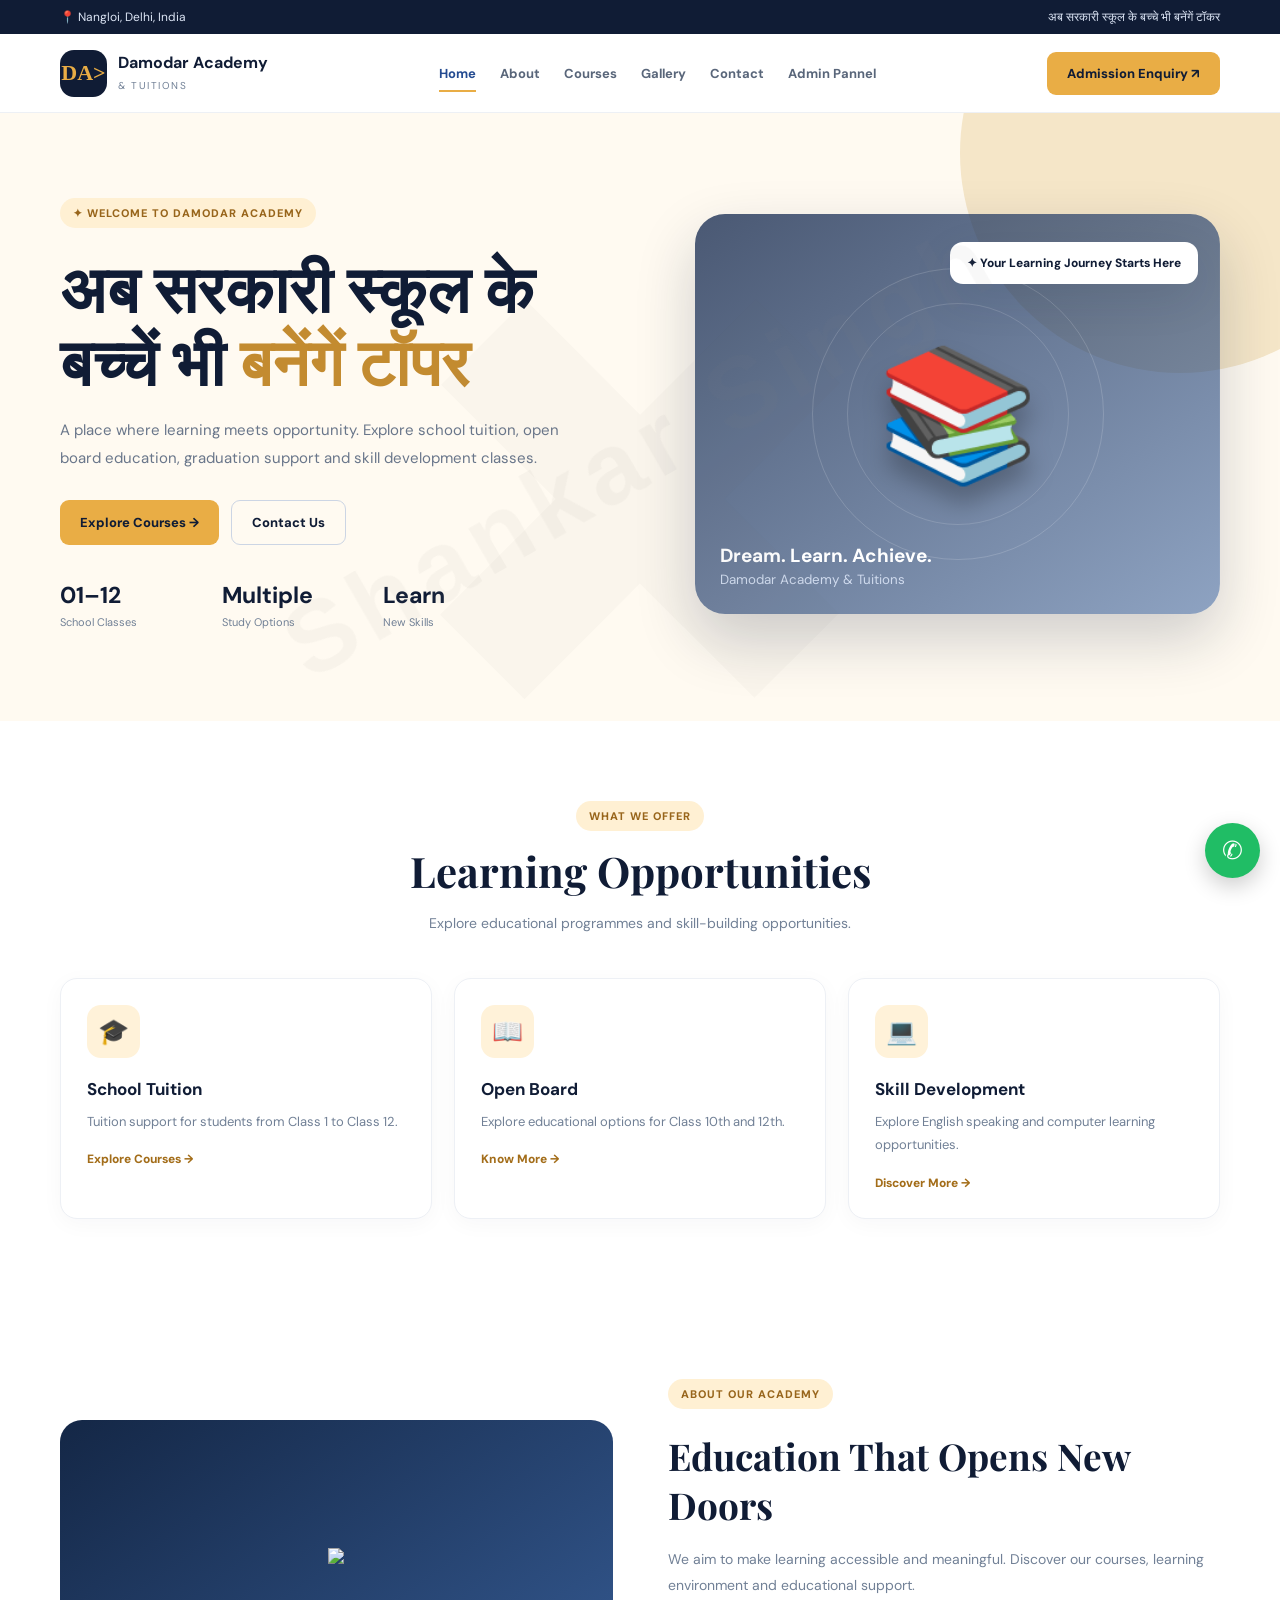
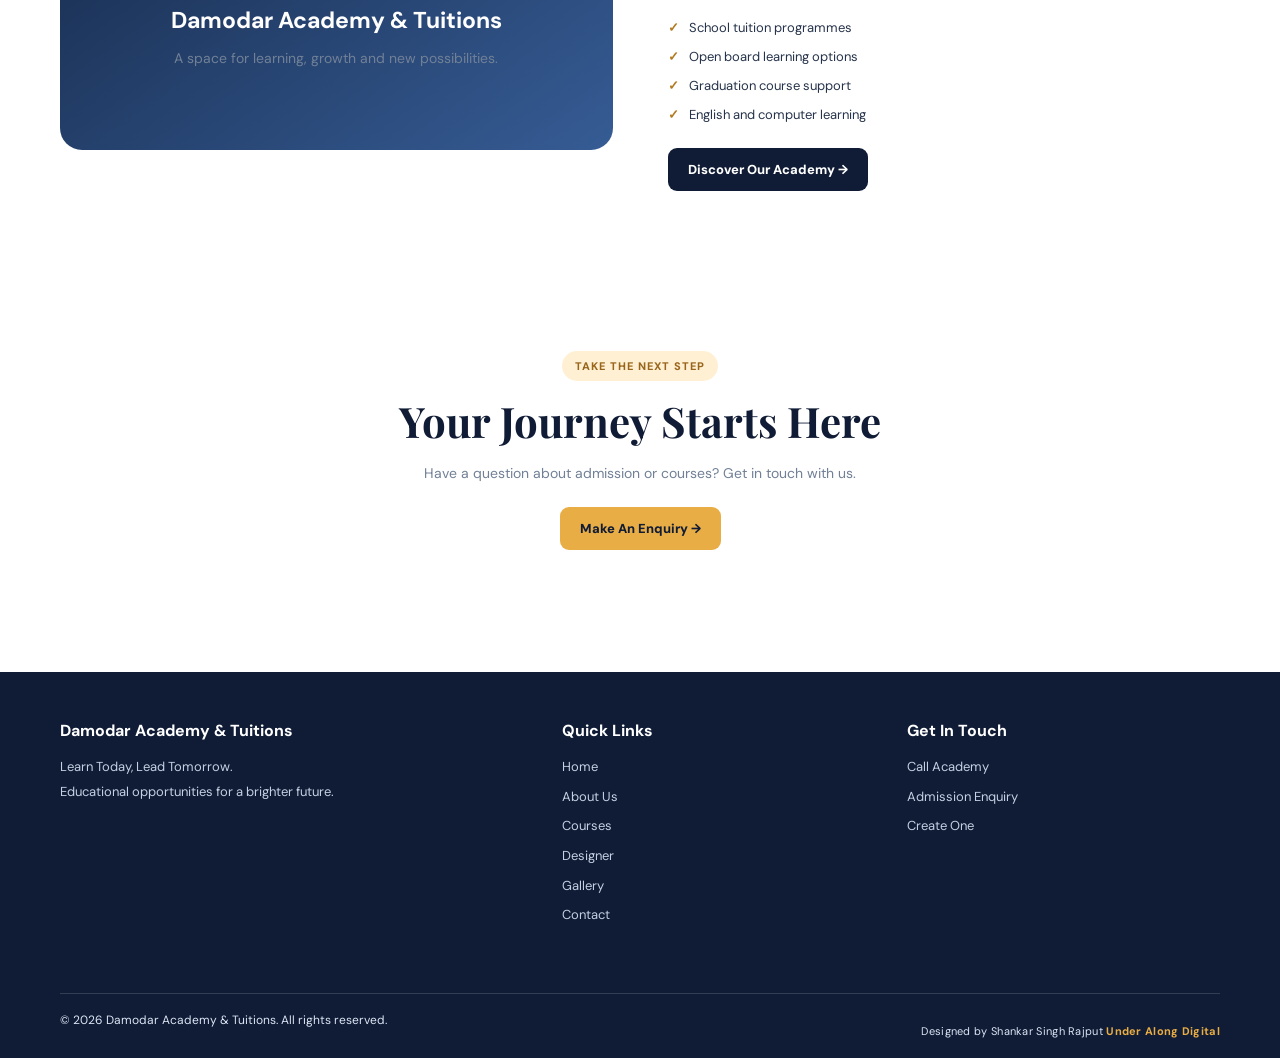
==== index.html @ 0b93d51d "Update index.html" ====
<!DOCTYPE html>
<html lang="en">
<head>
<meta charset="UTF-8">
<meta name="viewport" content="width=device-width, initial-scale=1.0">
<title>Damodar Academy & Tuitions</title>
<meta name="description" content="Damodar Academy and Tuitions — school tuition, open board, graduation and skill development.">
<link rel="stylesheet" href="index.css">
<script src="assets.js" defer></script>
<script src="index.js" defer></script>
</head>
<body>

<div class="topbar"><div class="container"><span>📍 <span data-setting="location"><a href="https://share.google/WQuMT0AybpYvoZ9NT">Nangloi, Delhi, India</a></span></span><span> अब सरकारी स्कूल के बच्चे भी बनेंगें टॉकर </span></div></div>
<header><div class="container navbar">
  <a class="brand" href="index.html"><div class="brand-logo">DA></div><div class="brand-name"><strong>Damodar Academy</strong><span>&amp; Tuitions</span></div></a>
  <nav class="nav-links" id="navLinks"><a href="index.html" class="active">Home</a>
<a href="about.html" class="">About</a>
<a href="courses.html" class="">Courses</a>
<a href="gallery.html" class="">Gallery</a>
<a href="contact.html" class="">Contact</a>
  <a href="pass.html" class"">Admin Pannel</a></nav>
  <a class="nav-cta" href="contact.html">Admission Enquiry ↗</a>
  <button class="menu-toggle" id="menuToggle" aria-label="Open navigation" aria-expanded="false">☰</button>
</div></header>
<main id="home" class="page">
<section class="hero">
<div class="container hero-grid">
<div>
<div class="eyebrow">✦ Welcome to Damodar Academy</div>
<h1> अब सरकारी स्कूल के बच्चें भी <span>बनेंगें टॉपर</span></h1>
<p>
          A place where learning meets opportunity.
          Explore school tuition, open board education,
          graduation support and skill development classes.
        </p>
<div class="hero-actions">
<a class="btn"  href="courses.html">Explore Courses →</a>
<a class="btn btn-outline"  href="contact.html">Contact Us</a>
</div>
<div class="stats">
<div class="stat"><strong>01–12</strong><span>School Classes</span></div>
<div class="stat"><strong>Multiple</strong><span>Study Options</span></div>
<div class="stat"><strong>Learn</strong><span>New Skills</span></div>
</div>
</div>
<div class="hero-visual">
<div class="float-card">✦ Your Learning Journey Starts Here</div>
<div class="book-art">📚</div>
<div class="visual-label">
<strong>Dream. Learn. Achieve.</strong>
<small>Damodar Academy &amp; Tuitions</small>
</div>
</div>
</div>
</section>
<section class="section">
<div class="container">
<div class="section-heading">
<div class="eyebrow">What We Offer</div>
<h2>Learning Opportunities</h2>
<p>Explore educational programmes and skill-building opportunities.</p>
</div>
<div class="cards">
<article class="card">
<div class="card-icon">🎓</div>
<h3>School Tuition</h3>
<p>Tuition support for students from Class 1 to Class 12.</p>
<a class="card-link"  href="courses.html">Explore Courses →</a>
</article>
<article class="card">
<div class="card-icon">📖</div>
<h3>Open Board</h3>
<p>Explore educational options for Class 10th and 12th.</p>
<a class="card-link"  href="courses.html">Know More →</a>
</article>
<article class="card">
<div class="card-icon">💻</div>
<h3>Skill Development</h3>
<p>Explore English speaking and computer learning opportunities.</p>
<a class="card-link"  href="courses.html">Discover More →</a>
</article>
</div>
</div>
</section>
<section class="section section-soft">
<div class="container split">
<div class="info-panel">
<div>
<div class="big-icon"><img src="https://krpvkdfghivmtlbpdjtp.supabase.co/storage/v1/object/public/images/5dd88369-19c8-41b5-a6f2-20bf73829871.png"></div>
<h3>Damodar Academy &amp; Tuitions</h3>
<p>A space for learning, growth and new possibilities.</p>
</div>
</div>
<div>
<div class="eyebrow">About Our Academy</div>
<h2>Education That Opens New Doors</h2>
<p>
          We aim to make learning accessible and meaningful.
          Discover our courses, learning environment and educational support.
        </p>
<ul class="check-list">
<li>School tuition programmes</li>
<li>Open board learning options</li>
<li>Graduation course support</li>
<li>English and computer learning</li>
</ul>
<a class="btn btn-dark"  href="about.html">Discover Our Academy →</a>
</div>
</div>
</section>
<section class="section">
<div class="container section-heading">
<div class="eyebrow">Take The Next Step</div>
<h2>Your Journey Starts Here</h2>
<p>Have a question about admission or courses? Get in touch with us.</p>
<br/>
<a class="btn"  href="contact.html">Make An Enquiry →</a>
</div>
</section>
</main>

<footer class="site-footer"><div class="container">
 <div class="footer-grid">
  <div><h3>Damodar Academy &amp; Tuitions</h3><p>Learn Today, Lead Tomorrow.<br>Educational opportunities for a brighter future.</p></div>
  <div><h4>Quick Links</h4><div class="footer-links">
   <a href="index.html">Home</a><a href="about.html">About Us</a><a href="courses.html">Courses</a><a href="https://alongdigital.github.io/main/">Designer</a><a href="gallery.html">Gallery</a><a href="contact.html">Contact</a>
  </div></div>
  <div><h4>Get In Touch</h4><div class="footer-links">
   <a href="tel:9312208052" data-phone-link>Call Academy</a><a href="contact.html">Admission Enquiry</a>
   <a href="#" data-social="instagram" hidden>Instagram</a><a href="#" data-social="facebook" hidden>Facebook</a><a href="#" data-social="youtube" hidden>YouTube</a><a href="">Create One</a>
  </div></div>
 </div>
 <div class="footer-bottom"><span>© <span data-year></span> Damodar Academy &amp; Tuitions. All rights reserved.</span><span class="watermark" data-watermark></span></div>
</div></footer>
<a class="whatsapp" id="whatsappButton" href="https://wa.me/919312208052?text=Hii%20Abhishek%20Gupta%20sir%2c%2I%20Interested%20in%20your%20Coaching%20program%20can%20Share%20all%the%20detail%20of%20that%20including%20pricing." target="_blank" rel="noopener" aria-label="Chat on WhatsApp">✆</a>
  <div class="site-watermark" aria-hidden="true">
    Shankar Singh
  </div>
</body>
  <div class="cross-watermark">×</div>
</html>
---- index.css ----
@import url('https://fonts.googleapis.com/css2?family=DM+Sans:wght@400;500;600;700;800&family=Playfair+Display:wght@600;700;800&display=swap');

:root {
  --navy: #101c35;
  --blue: #244b91;
  --gold: #e9ad45;
  --cream: #fffaf1;
  --light: #f3f6fc;
  --text: #26334a;
  --muted: #718096;
  --white: #ffffff;
  --shadow: 0 15px 45px rgba(16,28,53,.09);
}

* {
  margin: 0;
  padding: 0;
  box-sizing: border-box;
}

html { scroll-behavior: smooth; }

body {
  font-family: 'DM Sans', sans-serif;
  background: var(--white);
  color: var(--text);
}
/* AlongDigital Website Watermark */

.site-watermark {
    position: fixed;
    inset: 0;
    z-index: 9999;
    pointer-events: none;
    user-select: none;

    display: flex;
    align-items: center;
    justify-content: center;

    overflow: hidden;
    transform: rotate(-30deg);

    color: rgba(128, 128, 128, 0.055);
    font-size: clamp(35px, 8vw, 100px);
    font-weight: 900;
    letter-spacing: 8px;
    white-space: nowrap;

    font-family: Arial, sans-serif;
}

/* Mobile Responsive */

@media (max-width: 600px) {
    .site-watermark {
        font-size: 38px;
        letter-spacing: 4px;
    }
}

button, input, textarea, select {
  font: inherit;
}

button { cursor: pointer; }

a { text-decoration: none; color: inherit; }

.container {
  width: min(1160px, 91%);
  margin: auto;
}

.topbar {
  background: var(--navy);
  color: #dce5f5;
  padding: 9px 0;
  font-size: 12px;
}

.topbar .container {
  display: flex;
  justify-content: space-between;
  gap: 12px;
  flex-wrap: wrap;
}

header {
  position: sticky;
  top: 0;
  z-index: 100;
  background: rgba(255,255,255,.96);
  backdrop-filter: blur(15px);
  border-bottom: 1px solid #edf0f5;
}

.navbar {
  min-height: 78px;
  display: flex;
  align-items: center;
  justify-content: space-between;
  gap: 20px;
}

.brand {
  display: flex;
  align-items: center;
  gap: 11px;
  min-width: 190px;
}

.brand-logo {
  width: 47px;
  height: 47px;
  background: var(--navy);
  color: var(--gold);
  border-radius: 14px;
  display: grid;
  place-items: center;
  font-family: Georgia, serif;
  font-size: 22px;
  font-weight: bold;
}

.brand-name strong {
  display: block;
  font-size: 16px;
  color: var(--navy);
}

.brand-name span {
  color: var(--muted);
  font-size: 10px;
  letter-spacing: 1.5px;
  text-transform: uppercase;
}

.nav-links {
  display: flex;
  align-items: center;
  gap: 24px;
}

.nav-links a {
  background: none;
  border: 0;
  color: #59667a;
  font-weight: 700;
  font-size: 13px;
  padding: 10px 0;
  position: relative;
}

.nav-links a.active,
.nav-links a:hover {
  color: var(--blue);
}

.nav-links a.active:after {
  content: "";
  position: absolute;
  bottom: 0;
  left: 0;
  width: 100%;
  height: 2px;
  background: var(--gold);
}

.nav-cta, .btn {
  display: inline-flex;
  align-items: center;
  justify-content: center;
  gap: 8px;
  background: var(--gold);
  color: var(--navy);
  border: 0;
  padding: 13px 20px;
  border-radius: 9px;
  font-size: 13px;
  font-weight: 800;
  transition: .25s;
}

.nav-cta:hover, .btn:hover {
  transform: translateY(-3px);
  box-shadow: 0 9px 22px rgba(233,173,69,.25);
}

.btn-dark {
  background: var(--navy);
  color: white;
}

.btn-outline {
  background: transparent;
  color: var(--navy);
  border: 1px solid #ccd5e4;
}

.menu-toggle {
  display: none;
  background: var(--navy);
  color: white;
  border: 0;
  width: 42px;
  height: 42px;
  border-radius: 9px;
  font-size: 21px;
}

.page { display: block; animation: appear .4s ease; }

@keyframes appear {
  from { opacity: 0; transform: translateY(9px); }
  to { opacity: 1; transform: translateY(0); }
}

.hero {
  background: var(--cream);
  overflow: hidden;
  position: relative;
  padding: 85px 0 90px;
}

.hero:before {
  content: "";
  position: absolute;
  width: 440px;
  height: 440px;
  background: #f5e6c8;
  border-radius: 50%;
  right: -120px;
  top: -180px;
}

.hero-grid {
  display: grid;
  grid-template-columns: 1.05fr .95fr;
  align-items: center;
  gap: 55px;
  position: relative;
}

.eyebrow {
  display: inline-flex;
  align-items: center;
  gap: 8px;
  background: #fff0d3;
  color: #98651b;
  padding: 8px 13px;
  border-radius: 30px;
  font-size: 11px;
  font-weight: 800;
  letter-spacing: 1px;
  text-transform: uppercase;
  margin-bottom: 22px;
}

.hero h1 {
  color: var(--navy);
  font-family: 'Playfair Display', serif;
  font-size: clamp(40px, 5.2vw, 65px);
  line-height: 1.12;
  margin-bottom: 20px;
}

.hero h1 span { color: #c38b30; }

.hero p {
  color: #69768a;
  font-size: 15px;
  line-height: 1.9;
  max-width: 510px;
  margin-bottom: 27px;
}

.hero-actions {
  display: flex;
  gap: 12px;
  flex-wrap: wrap;
}

.hero-visual {
  min-height: 400px;
  border-radius: 30px;
  background: linear-gradient(145deg,#172b50,#315b9b);
  position: relative;
  overflow: hidden;
  display: flex;
  align-items: center;
  justify-content: center;
  padding: 35px;
  box-shadow: 0 25px 60px rgba(16,28,53,.2);
}

.hero-visual:before {
  content: "";
  width: 290px;
  height: 290px;
  border: 1px solid rgba(255,255,255,.16);
  border-radius: 50%;
  position: absolute;
}

.hero-visual:after {
  content: "";
  width: 220px;
  height: 220px;
  border: 1px solid rgba(255,255,255,.15);
  border-radius: 50%;
  position: absolute;
}

.book-art {
  position: relative;
  z-index: 1;
  font-size: 130px;
  filter: drop-shadow(0 18px 12px rgba(0,0,0,.25));
}

.visual-label {
  position: absolute;
  bottom: 25px;
  left: 25px;
  color: white;
  z-index: 2;
}

.visual-label strong {
  display: block;
  font-size: 19px;
}

.visual-label small { color: #d0dbee; }

.float-card {
  position: absolute;
  top: 28px;
  right: 22px;
  background: white;
  color: var(--navy);
  border-radius: 13px;
  padding: 13px 17px;
  font-size: 12px;
  font-weight: 800;
  box-shadow: var(--shadow);
  z-index: 3;
}

.stats {
  display: grid;
  grid-template-columns: repeat(3,1fr);
  gap: 15px;
  margin-top: 35px;
  max-width: 470px;
}

.stat strong {
  display: block;
  color: var(--navy);
  font-size: 23px;
}

.stat span {
  color: var(--muted);
  font-size: 11px;
}

.section {
  padding: 80px 0;
}

.section-soft { background: var(--light); }

.section-heading {
  text-align: center;
  margin-bottom: 42px;
}

.section-heading .eyebrow { margin-bottom: 12px; }

.section-heading h2 {
  font-family: 'Playfair Display', serif;
  font-size: clamp(29px,4vw,42px);
  color: var(--navy);
  margin-bottom: 12px;
}

.section-heading p {
  color: var(--muted);
  font-size: 14px;
  line-height: 1.8;
}

.cards {
  display: grid;
  grid-template-columns: repeat(3,1fr);
  gap: 22px;
}

.card {
  background: white;
  border: 1px solid #edf0f5;
  border-radius: 17px;
  padding: 26px;
  box-shadow: 0 5px 22px rgba(16,28,53,.035);
  transition: .25s;
}

.card:hover {
  transform: translateY(-6px);
  box-shadow: var(--shadow);
}

.card-icon {
  width: 53px;
  height: 53px;
  background: #fff2d9;
  border-radius: 14px;
  display: grid;
  place-items: center;
  font-size: 25px;
  margin-bottom: 20px;
}

.card h3 {
  color: var(--navy);
  font-size: 17px;
  margin-bottom: 10px;
}

.card p {
  color: var(--muted);
  font-size: 13px;
  line-height: 1.8;
}

.card .card-link {
  display: inline-block;
  margin-top: 18px;
  color: #a36d19;
  font-size: 12px;
  font-weight: 800;
  cursor: pointer;
}

.split {
  display: grid;
  grid-template-columns: 1fr 1fr;
  align-items: center;
  gap: 55px;
}

.info-panel {
  min-height: 330px;
  border-radius: 22px;
  background: linear-gradient(145deg,#142746,#365c95);
  color: white;
  display: grid;
  place-items: center;
  text-align: center;
  padding: 30px;
}

.info-panel .big-icon { font-size: 85px; }
.info-panel h3 { font-size: 23px; margin-top: 15px; }
.info-panel p { color: #d3def0; font-size: 13px; margin-top: 10px; }

.split h2 {
  color: var(--navy);
  font: 700 37px 'Playfair Display',serif;
  margin-bottom: 17px;
}

.split p {
  color: var(--muted);
  font-size: 14px;
  line-height: 1.9;
  margin-bottom: 18px;
}

.check-list {
  list-style: none;
  display: grid;
  gap: 12px;
  margin: 20px 0 25px;
}

.check-list li {
  color: var(--text);
  font-size: 13px;
}

.check-list li:before {
  content: "✓";
  color: #b27a20;
  font-weight: bold;
  margin-right: 10px;
}

.page-banner {
  background: linear-gradient(120deg,#101c35,#294d83);
  padding: 65px 0;
  color: white;
}

.page-banner .eyebrow {
  background: rgba(255,255,255,.13);
  color: #f6d79c;
}

.page-banner h1 {
  font: 700 clamp(35px,5vw,51px) 'Playfair Display',serif;
  margin-bottom: 12px;
}

.page-banner p {
  color: #d2dced;
  max-width: 600px;
  font-size: 14px;
  line-height: 1.8;
}

.course-card {
  position: relative;
  overflow: hidden;
}

.course-card .tag {
  display: inline-block;
  background: #fff2d9;
  color: #98651b;
  border-radius: 20px;
  padding: 6px 10px;
  font-size: 10px;
  font-weight: 800;
  margin-bottom: 15px;
}

.course-card .card-link {
  border: 0;
  background: none;
}

.gallery-grid {
  display: grid;
  grid-template-columns: repeat(3,1fr);
  gap: 18px;
}

.gallery-box {
  min-height: 210px;
  border-radius: 17px;
  padding: 20px;
  display: flex;
  align-items: end;
  color: white;
  background: linear-gradient(145deg,#152746,#4770a9);
  position: relative;
  overflow: hidden;
}

.gallery-box:nth-child(2n) {
  background: linear-gradient(145deg,#9b7139,#e4b86e);
}

.gallery-box:nth-child(3n) {
  background: linear-gradient(145deg,#334d55,#6f9990);
}

.gallery-box:before {
  content: "✦";
  position: absolute;
  right: 20px;
  top: 10px;
  font-size: 85px;
  color: rgba(255,255,255,.13);
}

.gallery-box h3 { position: relative; z-index: 1; }

.contact-grid {
  display: grid;
  grid-template-columns: .85fr 1.15fr;
  gap: 30px;
}

.contact-info {
  background: var(--navy);
  color: white;
  border-radius: 20px;
  padding: 32px;
}

.contact-info h2 {
  font: 700 28px 'Playfair Display',serif;
  margin-bottom: 12px;
}

.contact-info > p {
  color: #c4d0e2;
  font-size: 13px;
  line-height: 1.8;
  margin-bottom: 30px;
}

.contact-item {
  padding: 15px 0;
  border-top: 1px solid rgba(255,255,255,.12);
}

.contact-item small {
  display: block;
  color: #d7b36f;
  margin-bottom: 5px;
}

.contact-item strong { font-size: 13px; }

.contact-form {
  background: white;
  border: 1px solid #edf0f5;
  box-shadow: var(--shadow);
  border-radius: 20px;
  padding: 30px;
}

.contact-form h2 {
  color: var(--navy);
  font-size: 23px;
  margin-bottom: 8px;
}

.contact-form > p {
  color: var(--muted);
  font-size: 13px;
  margin-bottom: 22px;
}

.form-grid {
  display: grid;
  grid-template-columns: 1fr 1fr;
  gap: 15px;
}

.field { margin-bottom: 15px; }
.field.full { grid-column: 1/-1; }

.field label {
  display: block;
  color: var(--text);
  font-size: 12px;
  font-weight: 700;
  margin-bottom: 8px;
}

.field input, .field select, .field textarea {
  width: 100%;
  padding: 13px;
  border: 1px solid #dfe5ee;
  background: #fbfcfe;
  border-radius: 9px;
  outline: none;
  font-size: 13px;
}

.field input:focus, .field select:focus, .field textarea:focus {
  border-color: var(--blue);
}

.field textarea {
  min-height: 105px;
  resize: vertical;
}

footer {
  background: #0c172c;
  color: white;
  padding: 50px 0 20px;
}

.footer-grid {
  display: grid;
  grid-template-columns: 1.5fr 1fr 1fr;
  gap: 35px;
  padding-bottom: 35px;
}

footer h3 { margin-bottom: 15px; font-size: 16px; }
footer p, footer a {
  color: #b6c2d5;
  font-size: 12px;
  line-height: 2;
}

.footer-links {
  display: grid;
  gap: 7px;
}

.section-soft {
    position: relative;
    background-color: #ffffff;

    background-size: cover;
    background-position: center;
    background-repeat: no-repeat;
}
.footer-links a:hover { color: var(--gold); }

.copyright {
  border-top: 1px solid rgba(255,255,255,.1);
  padding-top: 20px;
  text-align: center;
  color: #8d9bb1;
  font-size: 11px;
}

.whatsapp {
  position: fixed;
  bottom: 22px;
  right: 20px;
  z-index: 90;
  width: 55px;
  height: 55px;
  border-radius: 50%;
  background: #20bd65;
  color: white;
  display: grid;
  place-items: center;
  font-size: 25px;
  box-shadow: 0 8px 22px rgba(0,0,0,.2);
}

@media(max-width:900px) {
  .nav-links { gap: 13px; }
  .nav-links a { font-size: 11px; }
  .nav-cta { display: none; }
  .hero-grid { gap: 25px; }
}

@media(max-width:700px) {
  .topbar .container { justify-content: center; text-align: center; }
  .navbar { min-height: 68px; }
  .menu-toggle { display: block; }
  .nav-links {
    display: none;
    position: absolute;
    top: 68px;
    left: 0;
    right: 0;
    background: white;
    padding: 18px 5%;
    box-shadow: var(--shadow);
    flex-direction: column;
    align-items: stretch;
    gap: 5px;
  }
  .nav-links.show { display: flex; }
  .nav-links a { text-align: left; padding: 12px; font-size: 14px; }
  .nav-links a.active:after { display: none; }
  .hero { padding: 55px 0; }
  .hero-grid, .split, .contact-grid { grid-template-columns: 1fr; }
  .hero-visual { min-height: 290px; }
  .book-art { font-size: 100px; }
  .stats { gap: 8px; }
  .stat strong { font-size: 19px; }
  .section { padding: 60px 0; }
  .cards { grid-template-columns: 1fr; }
  .gallery-grid { grid-template-columns: 1fr 1fr; }
  .gallery-box { min-height: 160px; }
  .footer-grid { grid-template-columns: 1fr 1fr; }
  .footer-grid > div:first-child { grid-column: 1/-1; }
}

@media(max-width:430px) {
  .brand-name strong { font-size: 14px; }
  .brand-name span { font-size: 9px; }
  .gallery-grid { grid-template-columns: 1fr; }
  .form-grid { grid-template-columns: 1fr; }
  .field.full { grid-column: auto; }
  .footer-grid { grid-template-columns: 1fr; }
  .footer-grid > div:first-child { grid-column: auto; }
}
.cross-watermark {
    position: fixed;
    inset: 0;
    display: flex;
    justify-content: center;
    align-items: center;
    font-size: 75vw;
    font-weight: 900;
    color: rgba(120, 120, 120, 0.035);
    pointer-events: none;
    user-select: none;
    z-index: 9999;
    overflow: hidden;
}

/* Separate-page navigation and shared footer */
.nav-links a { display:inline-block; }
.site-footer { background:var(--navy); color:#dce5f5; padding:48px 0 20px; }
.footer-grid { display:grid; grid-template-columns:1.5fr 1fr 1fr; gap:32px; }
.site-footer h3,.site-footer h4 { color:#fff; margin-bottom:14px; }
.site-footer p,.site-footer a { color:#c4d0e3; font-size:13px; line-height:1.9; }
.footer-links { display:grid; gap:5px; }
.footer-bottom { border-top:1px solid rgba(255,255,255,.15); margin-top:30px; padding-top:18px; display:flex; justify-content:space-between; gap:12px; flex-wrap:wrap; font-size:12px; }
.watermark { text-align:center; color:#dce5f5; font-size:11px; letter-spacing:.3px; margin-top:12px; }
.watermark strong { color:var(--gold); }
.gallery-box { background-size:cover!important; background-position:center!important; position:relative; }
.gallery-box:after { content:""; position:absolute; inset:0; background:linear-gradient(transparent,rgba(16,28,53,.55)); border-radius:inherit; }
.gallery-box span { position:relative; z-index:1; }
.gallery-box .image-watermark { position:absolute; z-index:2; right:12px; bottom:10px; color:#fff; font-size:10px; text-shadow:0 1px 4px #000; }
.faq-list { display:grid; gap:12px; max-width:850px; margin:auto; }
.faq-list details { background:#fff; border:1px solid #e8edf5; border-radius:12px; padding:16px 18px; }
.faq-list summary { cursor:pointer; font-weight:800; color:var(--navy); }
.faq-list details p { color:var(--muted); font-size:13px; line-height:1.8; margin-top:10px; }
@media(max-width:760px) {
 .footer-grid { grid-template-columns:1fr; gap:24px; }
 .nav-links a { display:block; }
}
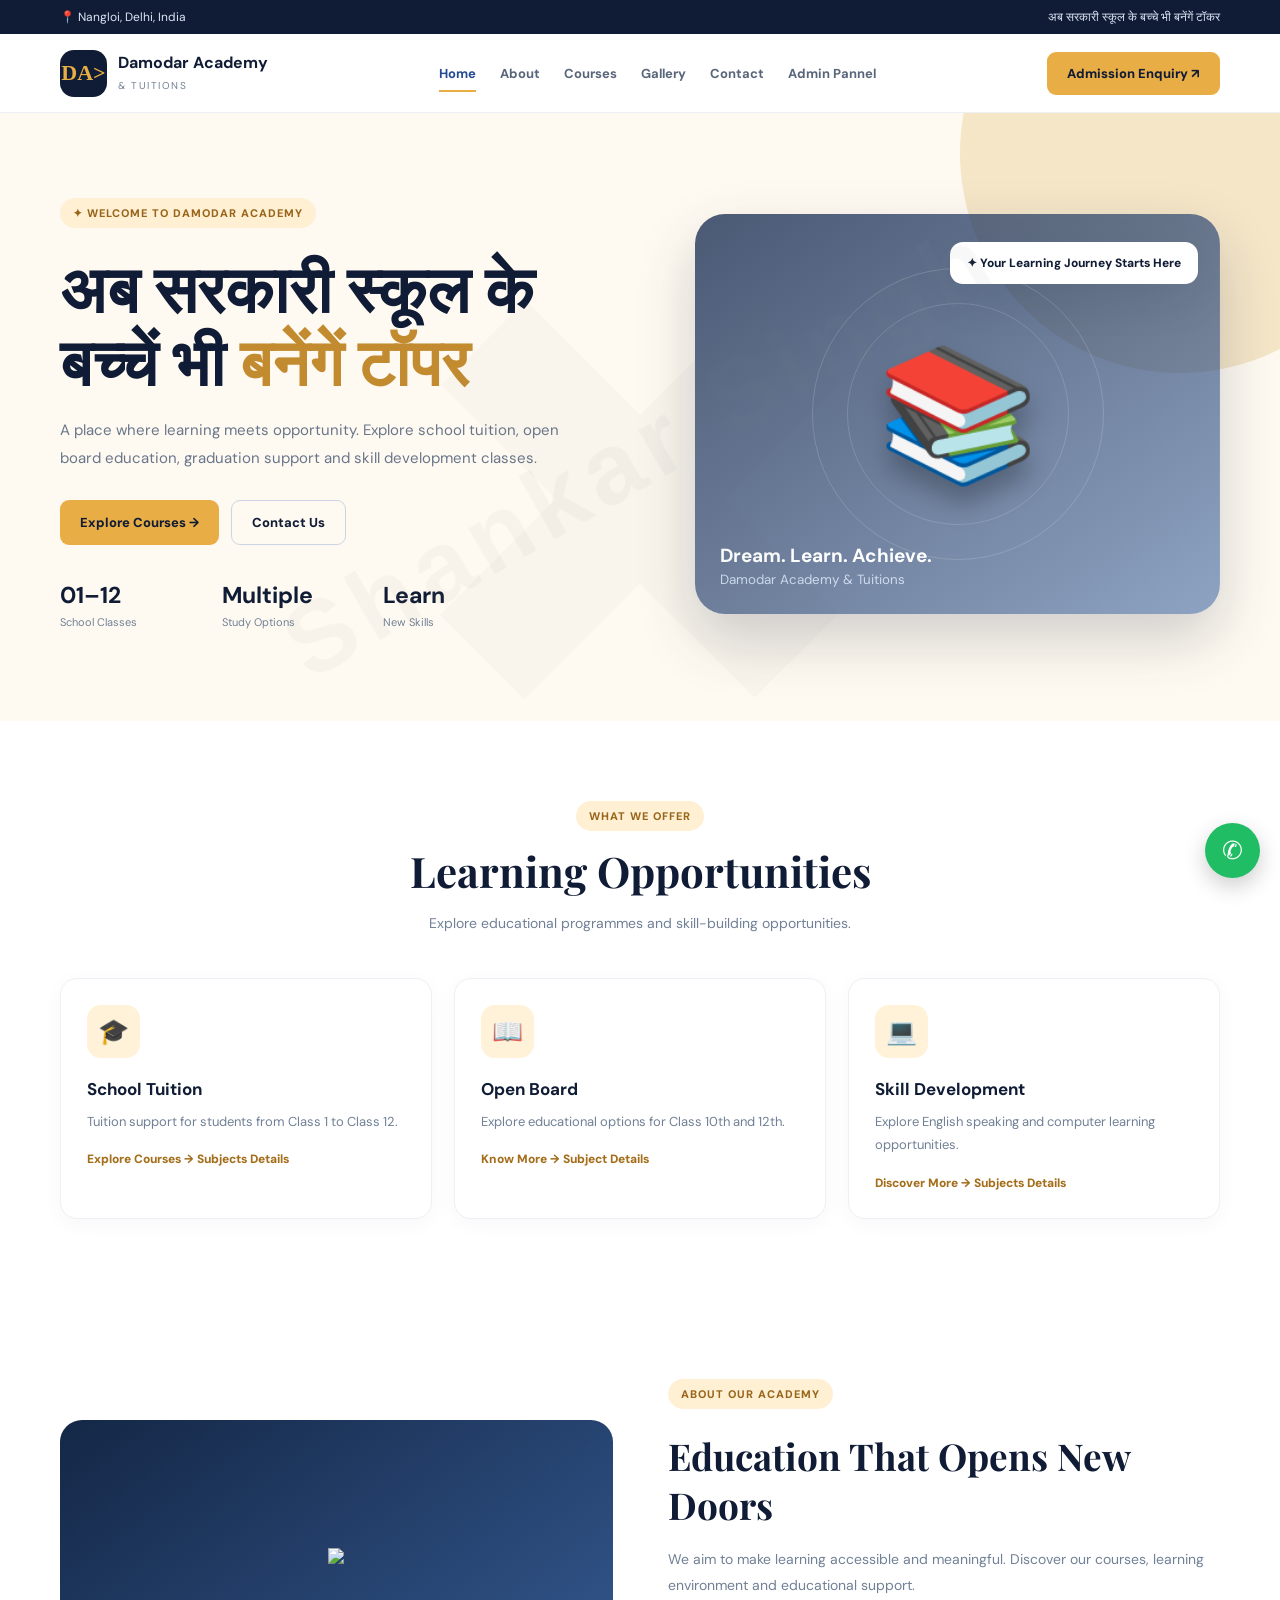
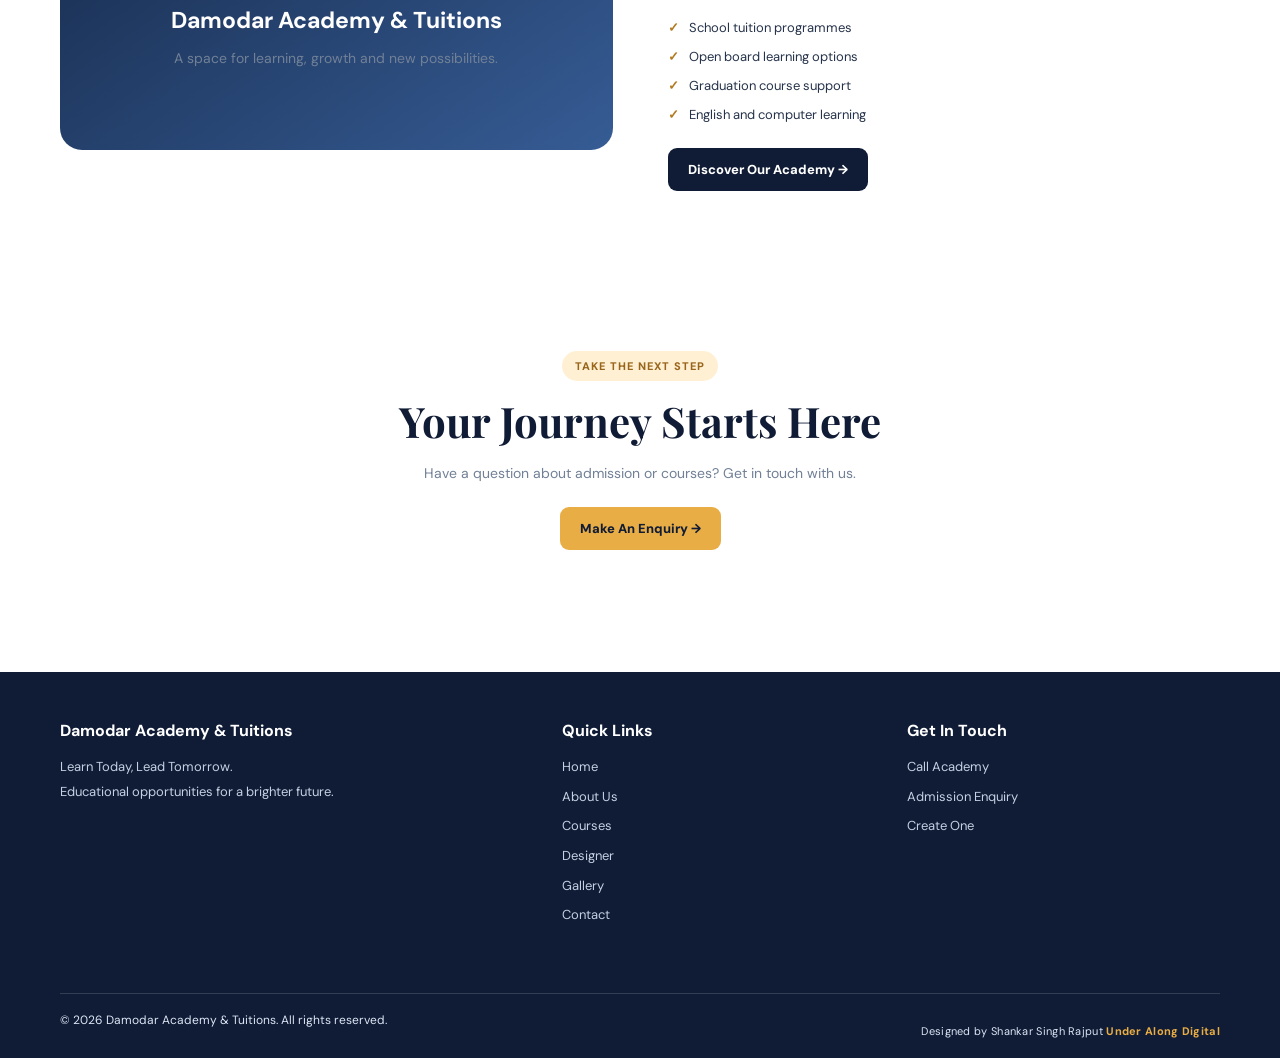
==== commit 74aaacd1: "Add subject details links to multiple cards" ====
--- a/index.html
+++ b/index.html
@@ -67,18 +67,21 @@
 <h3>School Tuition</h3>
 <p>Tuition support for students from Class 1 to Class 12.</p>
 <a class="card-link"  href="courses.html">Explore Courses →</a>
+  <a class="card-link" href="subjects.html">Subjects Details</a>
 </article>
 <article class="card">
 <div class="card-icon">📖</div>
 <h3>Open Board</h3>
 <p>Explore educational options for Class 10th and 12th.</p>
 <a class="card-link"  href="courses.html">Know More →</a>
+  <a class="card-link" href="subjects.html">Subject Details</a>
 </article>
 <article class="card">
 <div class="card-icon">💻</div>
 <h3>Skill Development</h3>
 <p>Explore English speaking and computer learning opportunities.</p>
 <a class="card-link"  href="courses.html">Discover More →</a>
+  <a class="card-link" href="subjects.html">Subjects Details</a>
 </article>
 </div>
 </div>
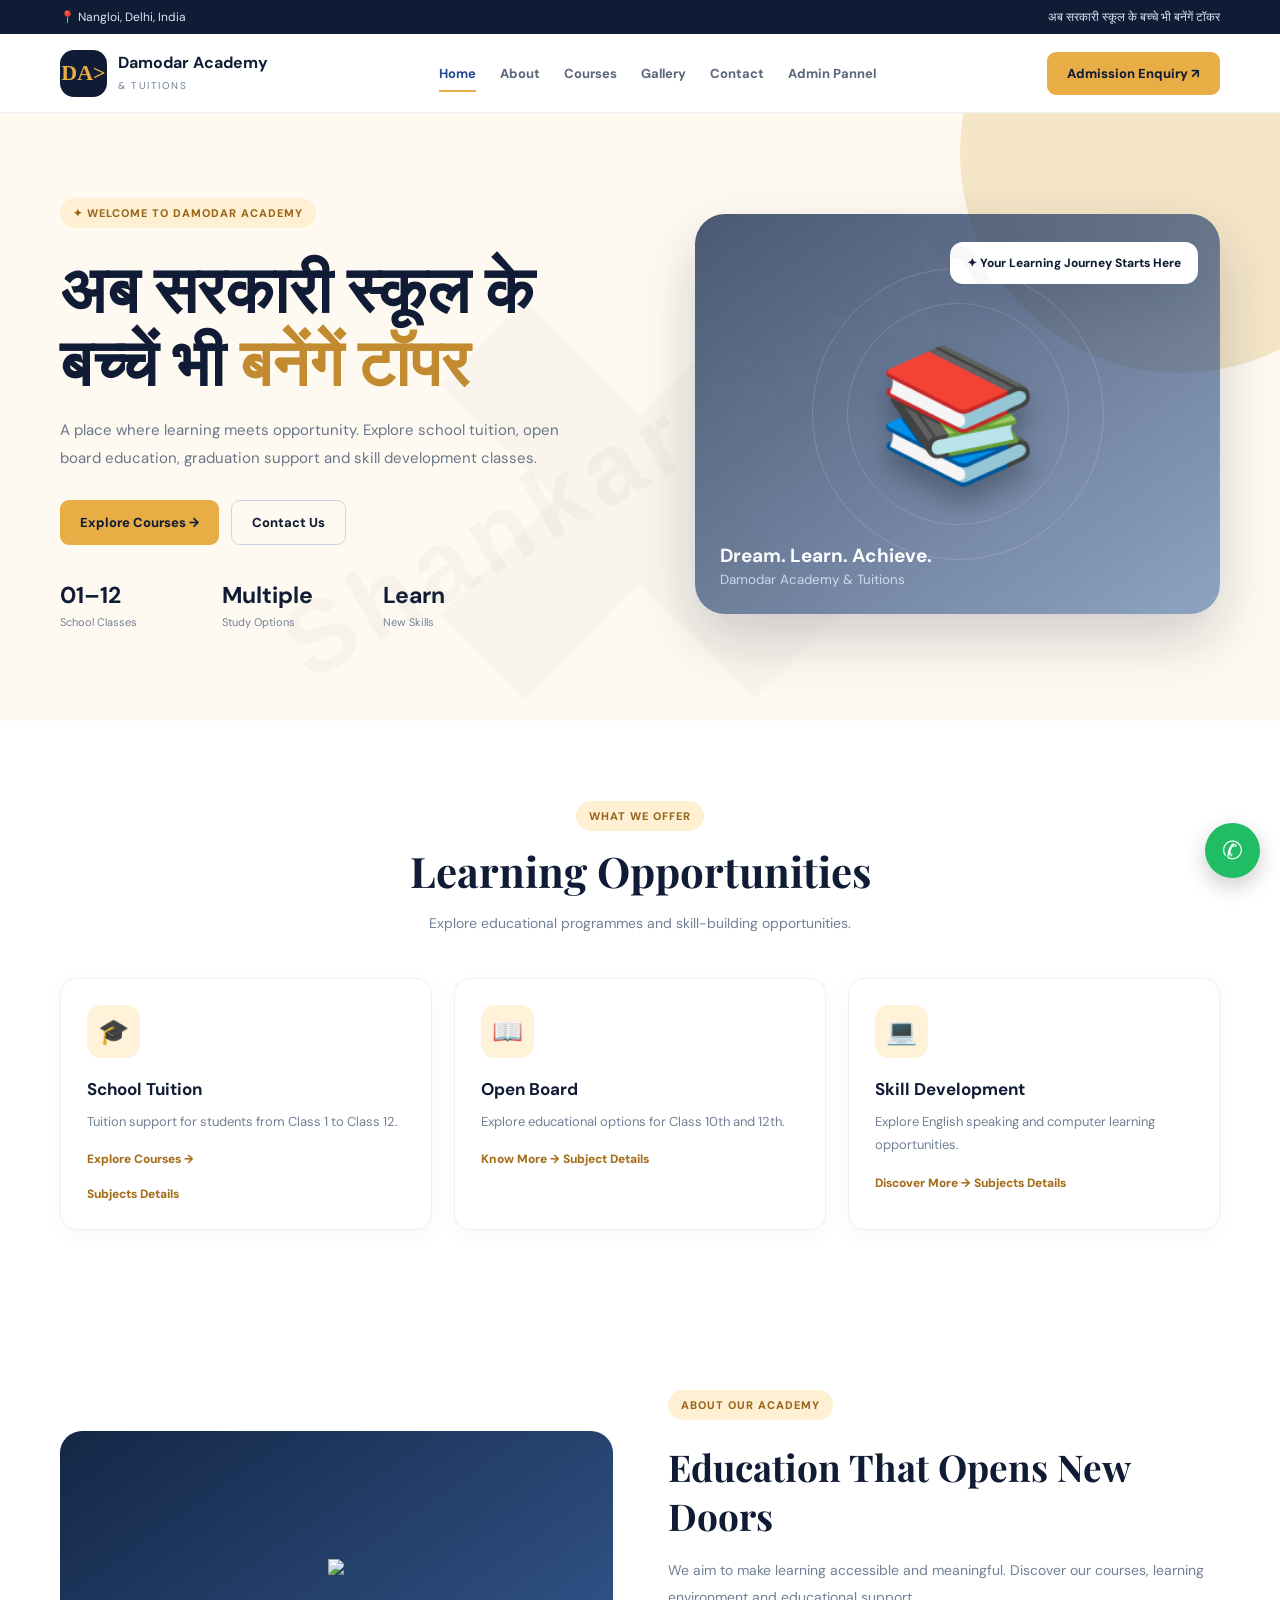
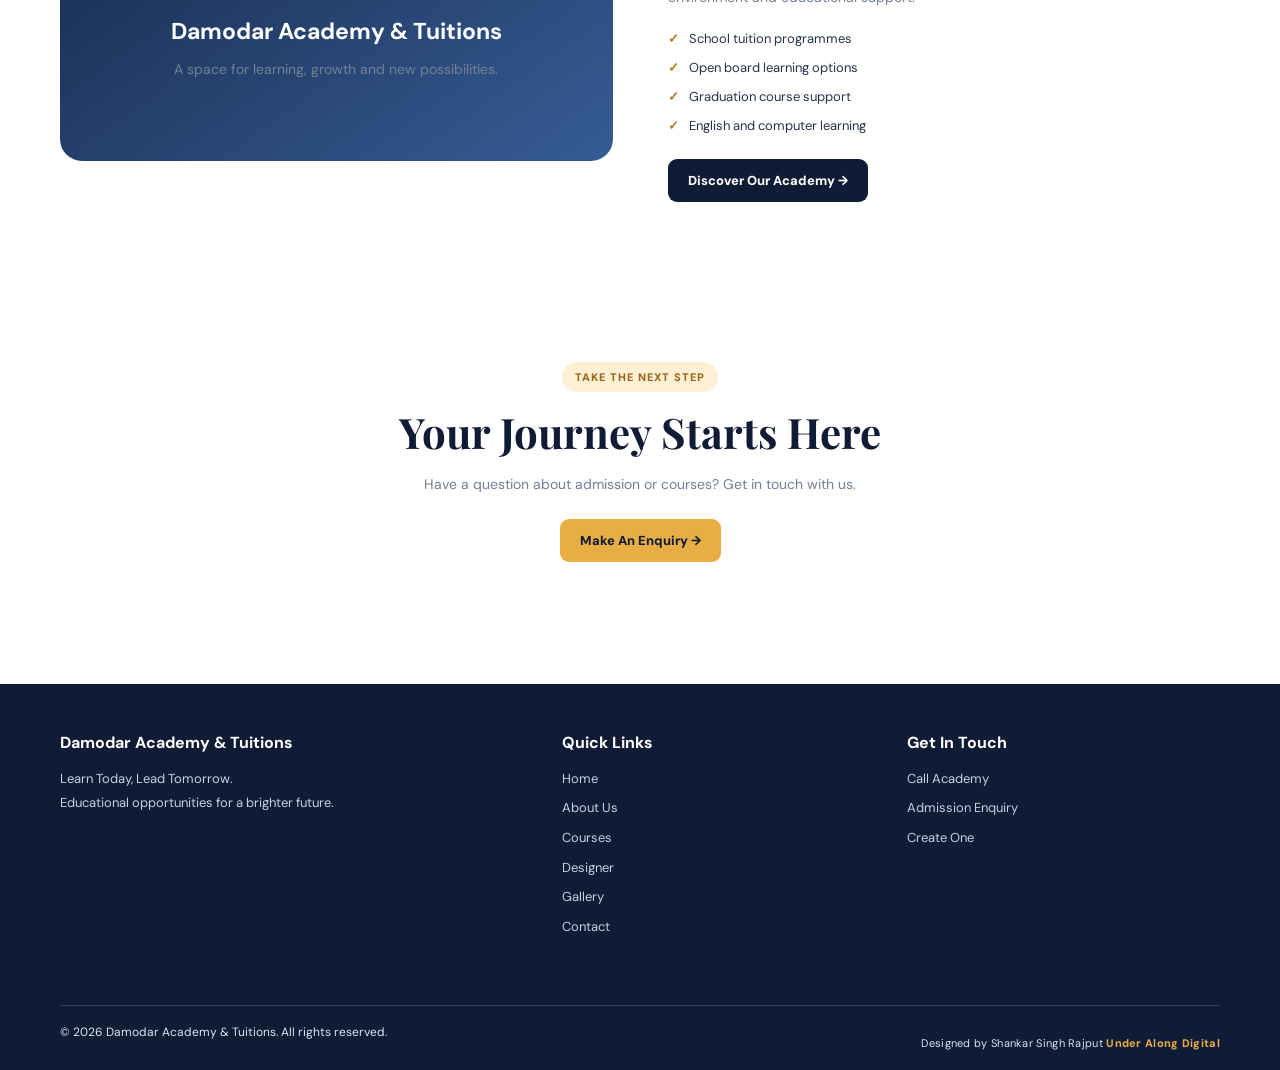
==== commit 21e80ba2: "Update index.html" ====
--- a/index.html
+++ b/index.html
@@ -66,7 +66,7 @@
 <div class="card-icon">🎓</div>
 <h3>School Tuition</h3>
 <p>Tuition support for students from Class 1 to Class 12.</p>
-<a class="card-link"  href="courses.html">Explore Courses →</a>
+<a class="card-link"  href="courses.html">Explore Courses →</a><br>
   <a class="card-link" href="subjects.html">Subjects Details</a>
 </article>
 <article class="card">
@@ -74,7 +74,7 @@
 <h3>Open Board</h3>
 <p>Explore educational options for Class 10th and 12th.</p>
 <a class="card-link"  href="courses.html">Know More →</a>
-  <a class="card-link" href="subjects.html">Subject Details</a>
+  <a class="card-link" href="subjects.html">Subject Details</a><br><br>
 </article>
 <article class="card">
 <div class="card-icon">💻</div>
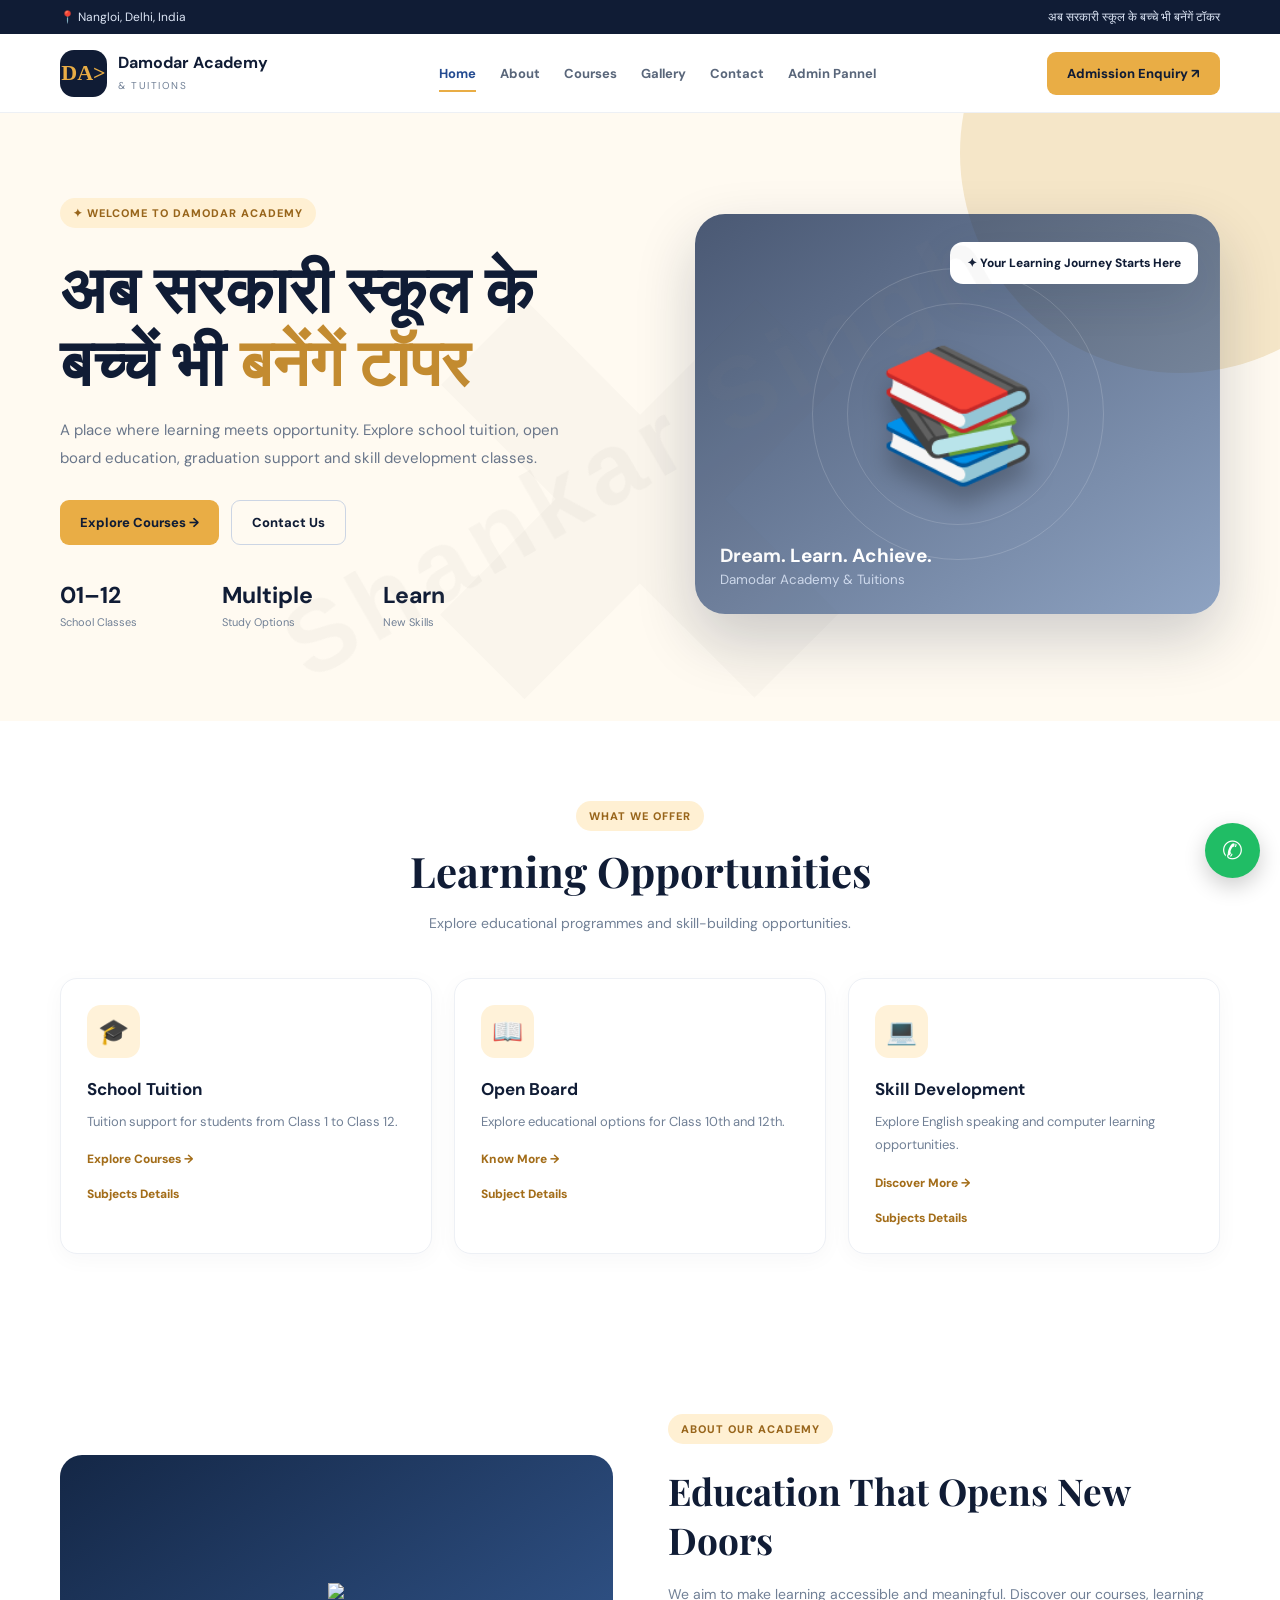
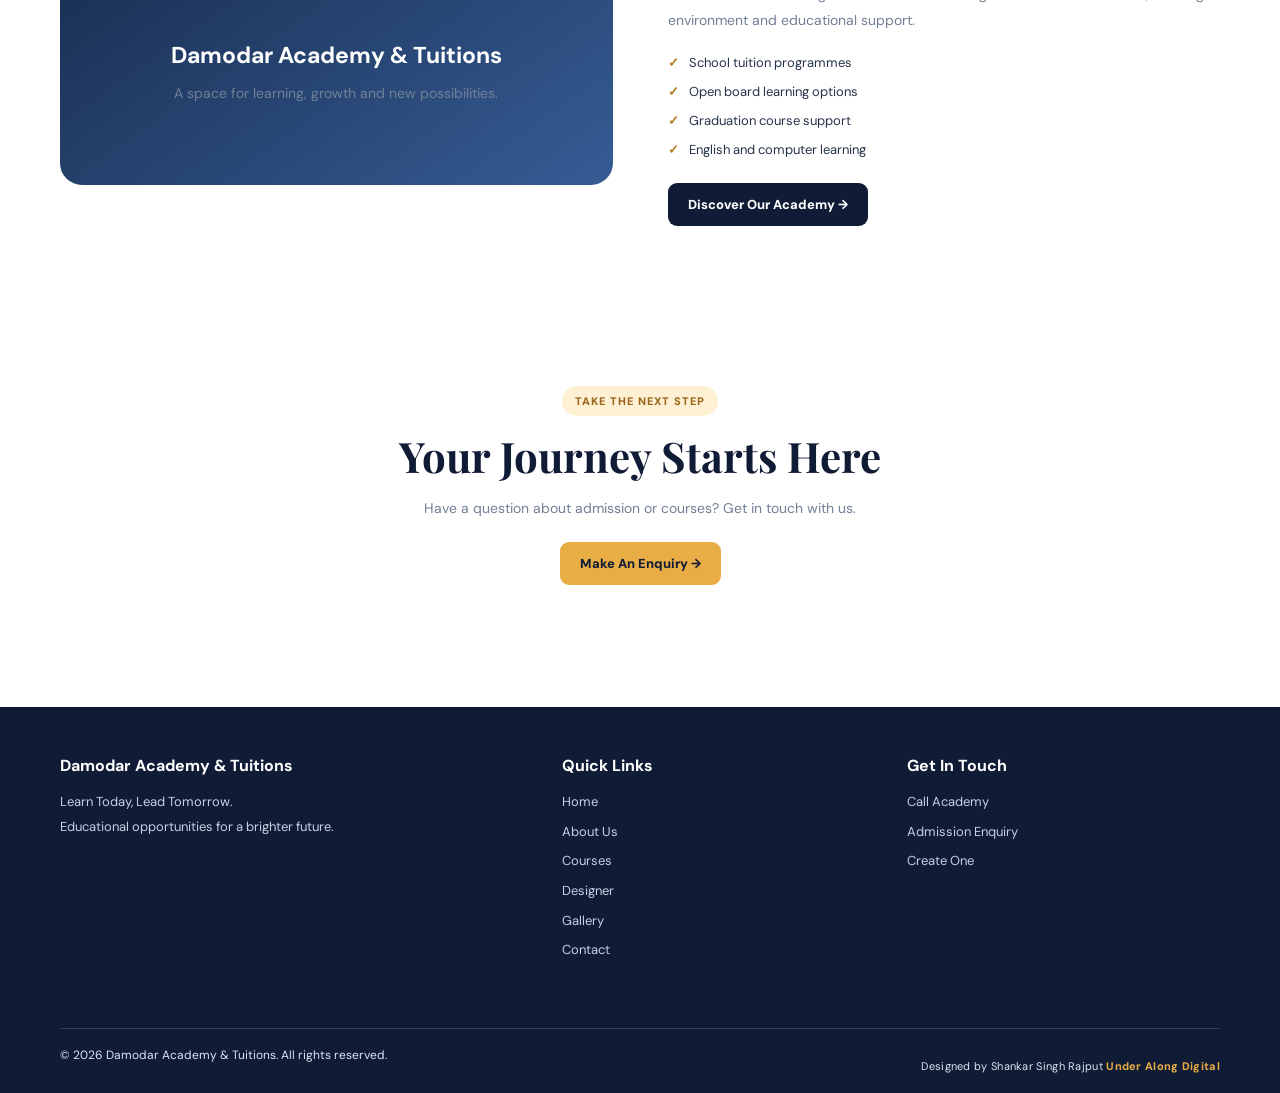
==== commit 5f200386: "Update index.html" ====
--- a/index.html
+++ b/index.html
@@ -73,14 +73,14 @@
 <div class="card-icon">📖</div>
 <h3>Open Board</h3>
 <p>Explore educational options for Class 10th and 12th.</p>
-<a class="card-link"  href="courses.html">Know More →</a>
-  <a class="card-link" href="subjects.html">Subject Details</a><br><br>
+<a class="card-link"  href="courses.html">Know More →</a><br>
+  <a class="card-link" href="subjects.html">Subject Details</a>
 </article>
 <article class="card">
 <div class="card-icon">💻</div>
 <h3>Skill Development</h3>
 <p>Explore English speaking and computer learning opportunities.</p>
-<a class="card-link"  href="courses.html">Discover More →</a>
+<a class="card-link"  href="courses.html">Discover More →</a><br>
   <a class="card-link" href="subjects.html">Subjects Details</a>
 </article>
 </div>
@@ -131,7 +131,7 @@
   </div></div>
   <div><h4>Get In Touch</h4><div class="footer-links">
    <a href="tel:9312208052" data-phone-link>Call Academy</a><a href="contact.html">Admission Enquiry</a>
-   <a href="#" data-social="instagram" hidden>Instagram</a><a href="#" data-social="facebook" hidden>Facebook</a><a href="#" data-social="youtube" hidden>YouTube</a><a href="">Create One</a>
+   <a href="#" data-social="instagram" hidden>Instagram</a><a href="#" data-social="facebook" hidden>Facebook</a><a href="#" data-social="youtube" hidden>YouTube</a><a href="#">Create One</a>
   </div></div>
  </div>
  <div class="footer-bottom"><span>© <span data-year></span> Damodar Academy &amp; Tuitions. All rights reserved.</span><span class="watermark" data-watermark></span></div>
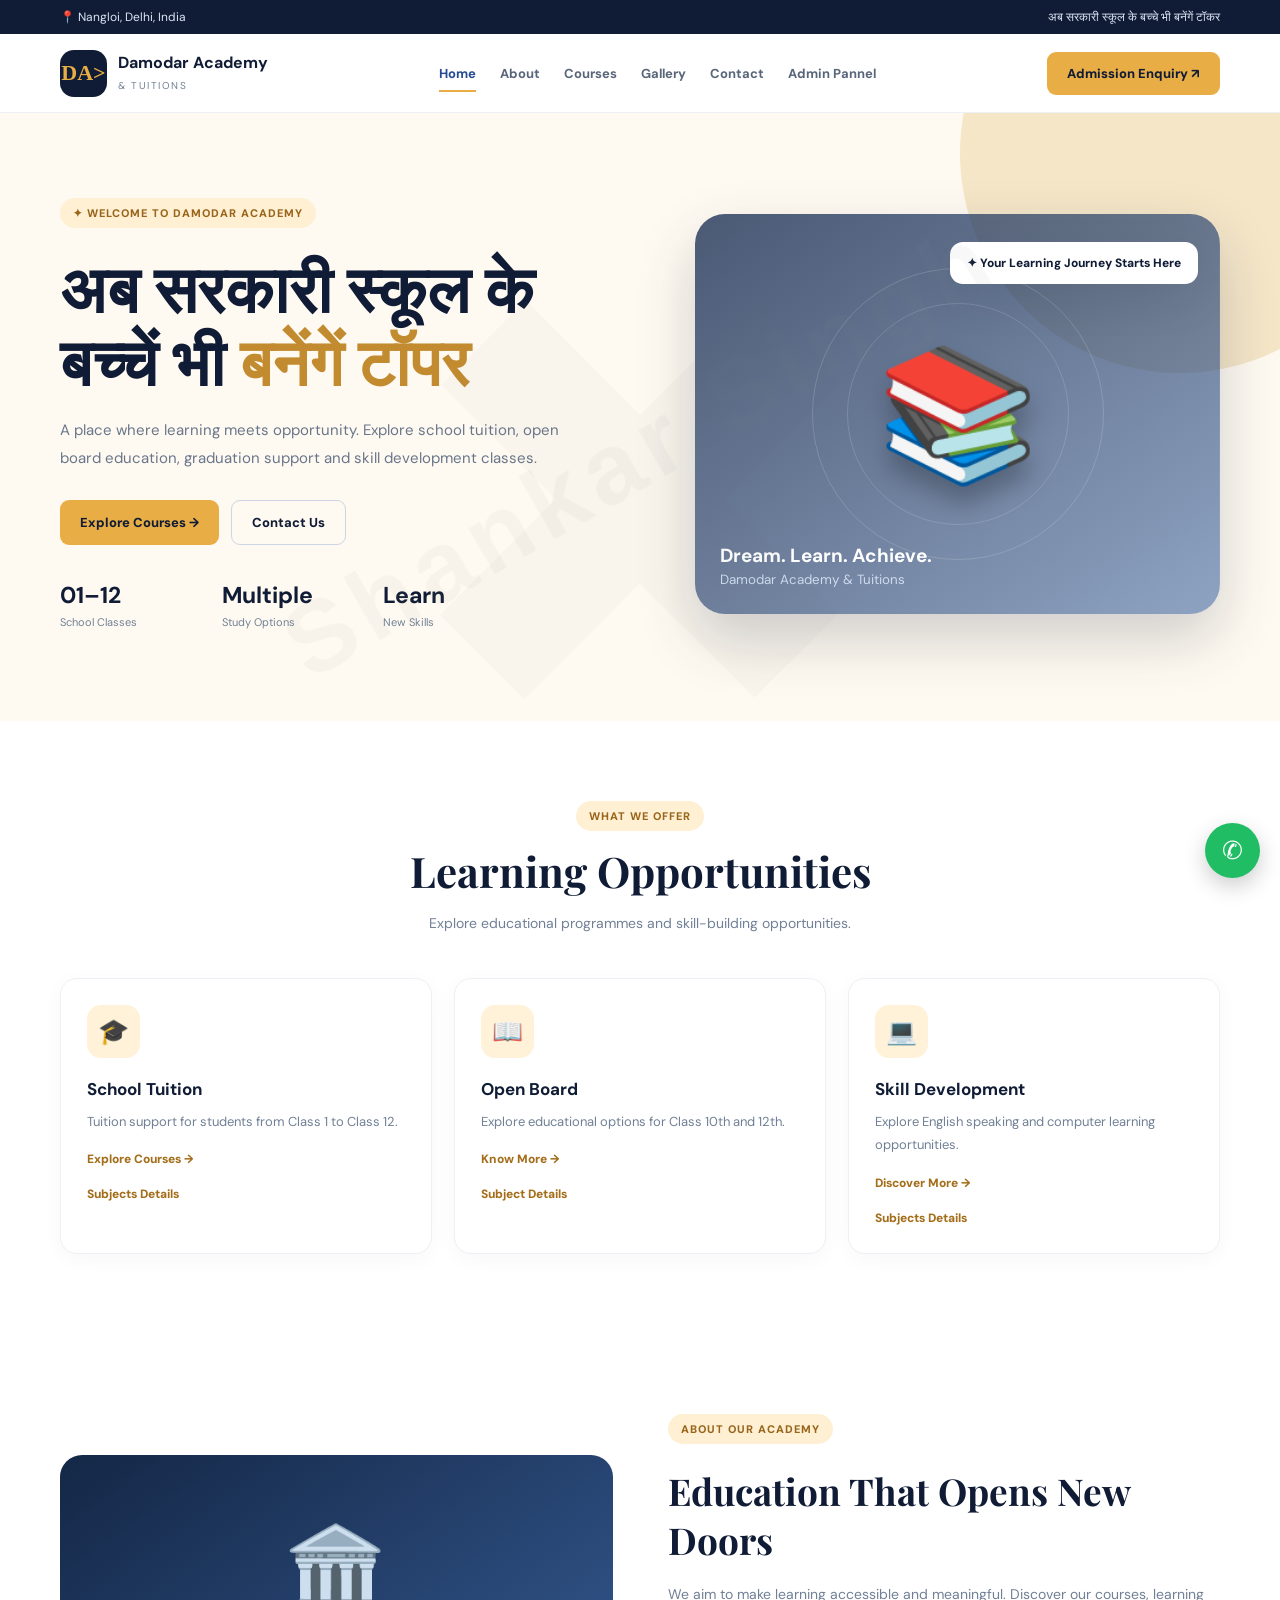
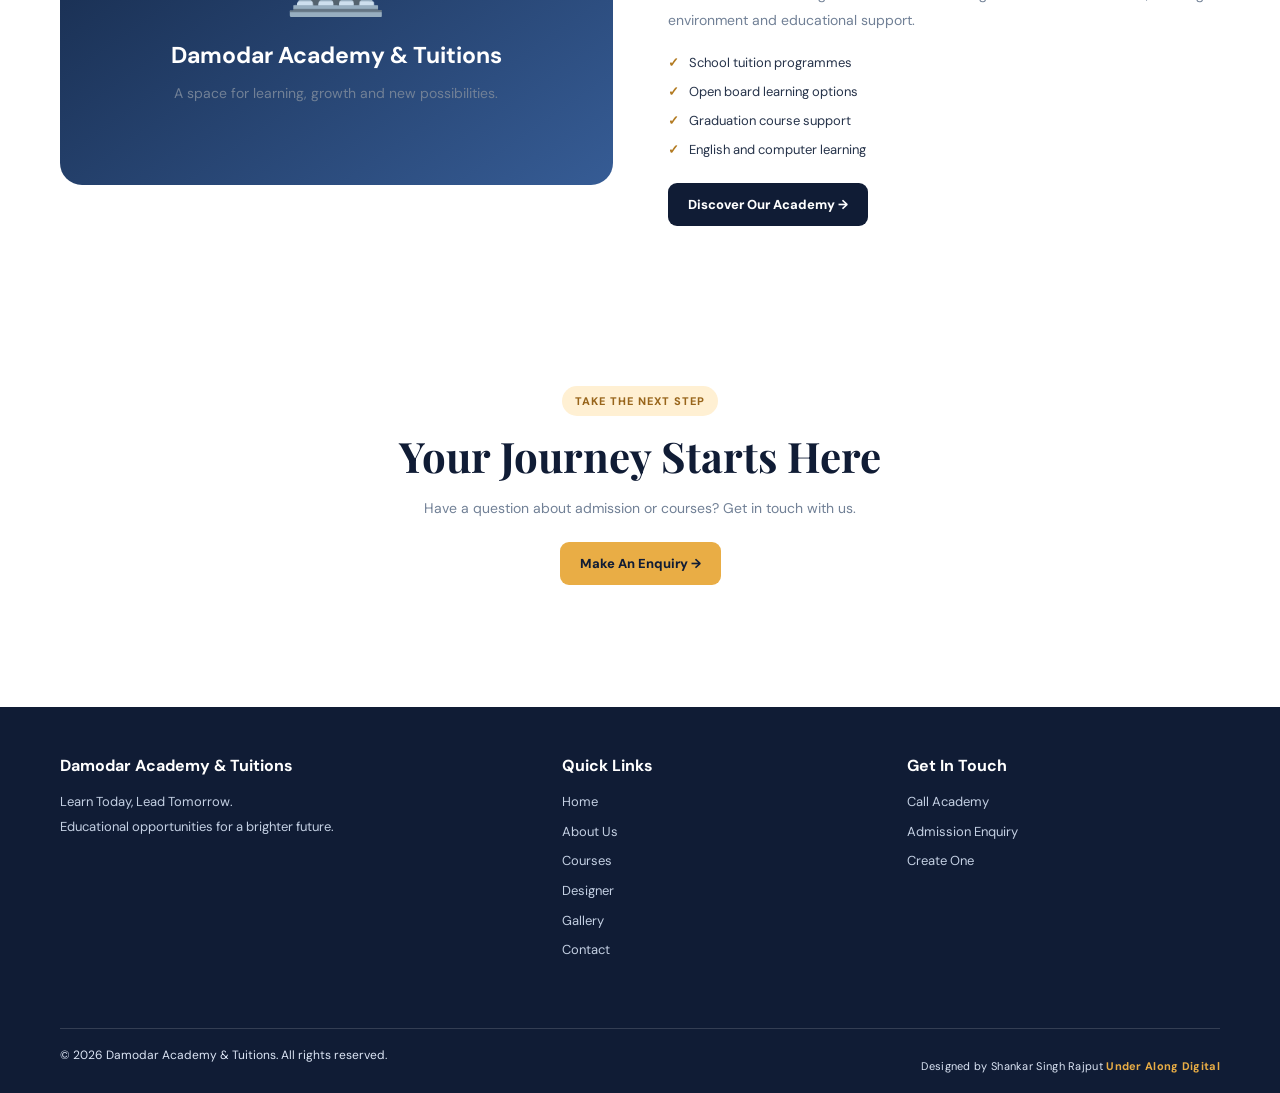
==== commit cf64b511: "Update index.html" ====
--- a/index.html
+++ b/index.html
@@ -90,7 +90,7 @@
 <div class="container split">
 <div class="info-panel">
 <div>
-<div class="big-icon"><img src="https://krpvkdfghivmtlbpdjtp.supabase.co/storage/v1/object/public/images/5dd88369-19c8-41b5-a6f2-20bf73829871.png"></div>
+<div class="big-icon">🏛️</div>
 <h3>Damodar Academy &amp; Tuitions</h3>
 <p>A space for learning, growth and new possibilities.</p>
 </div>
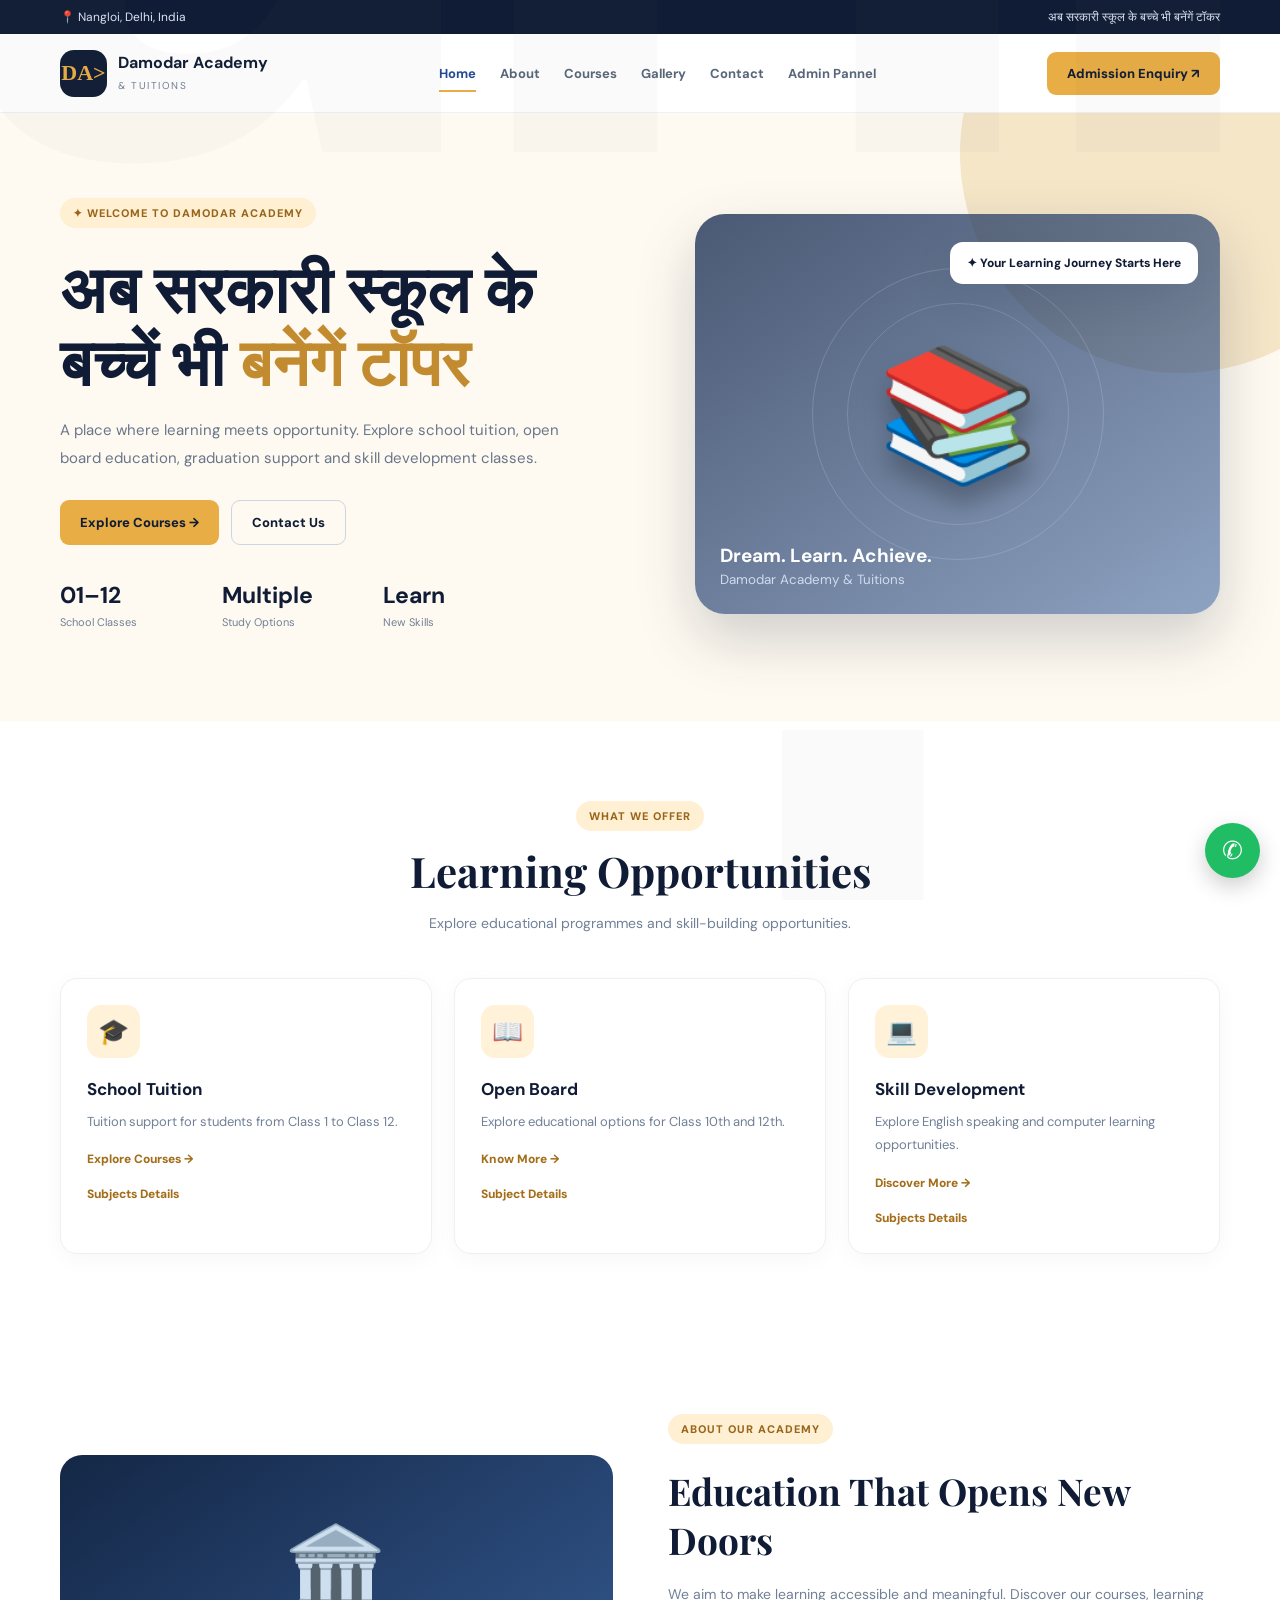
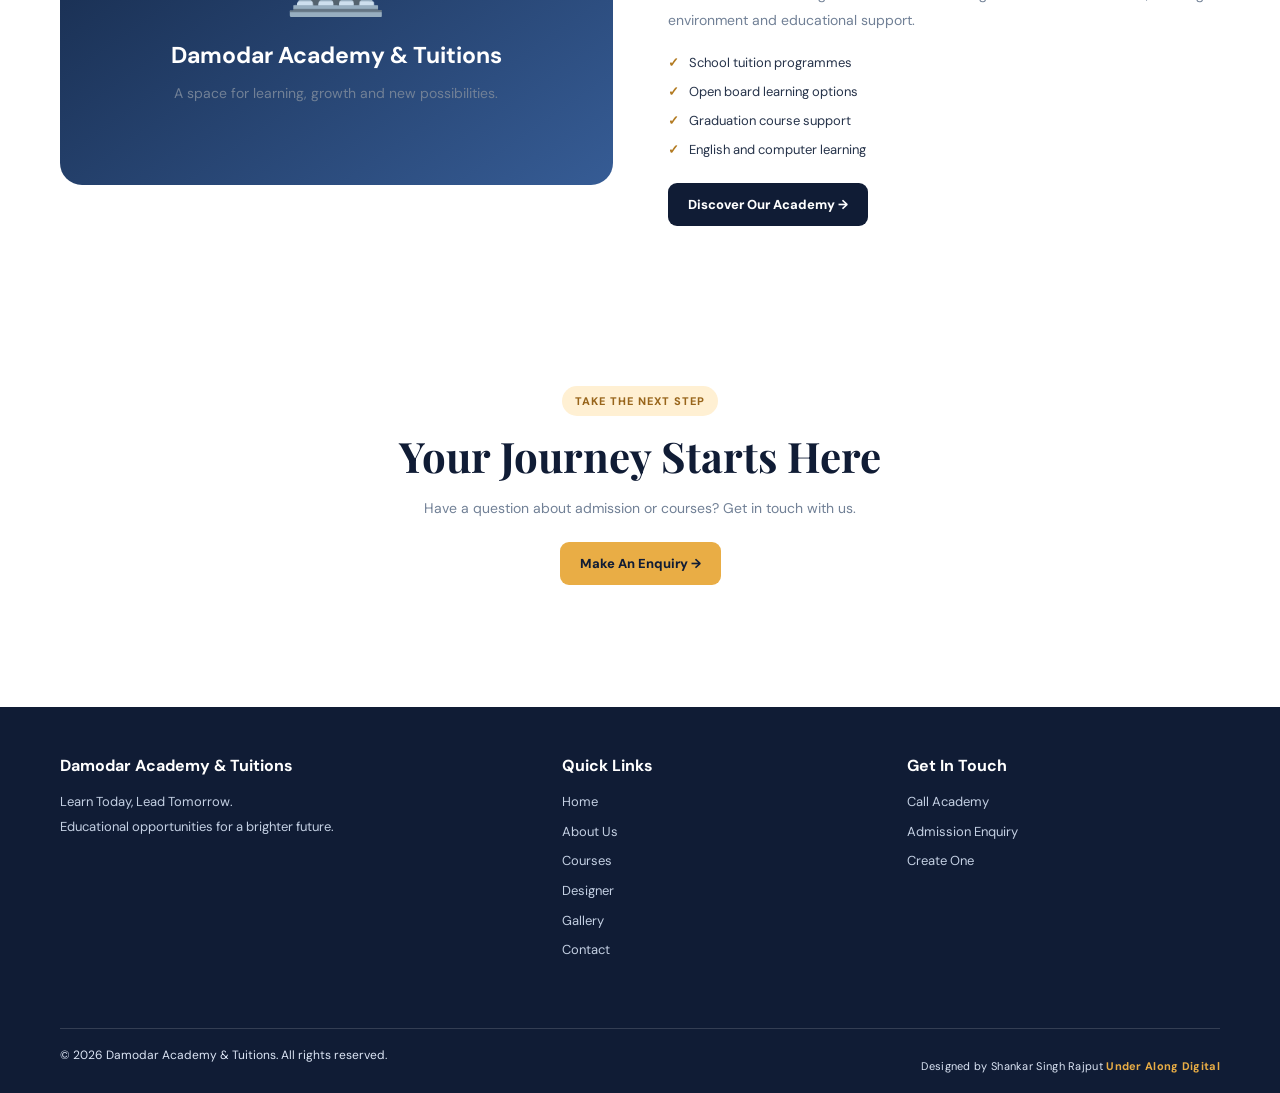
==== commit b10a330b: "Update watermark in index.html Replaced the site watermark with a cross watermark containing the nam" ====
--- a/index.html
+++ b/index.html
@@ -137,9 +137,6 @@
  <div class="footer-bottom"><span>© <span data-year></span> Damodar Academy &amp; Tuitions. All rights reserved.</span><span class="watermark" data-watermark></span></div>
 </div></footer>
 <a class="whatsapp" id="whatsappButton" href="https://wa.me/919312208052?text=Hii%20Abhishek%20Gupta%20sir%2c%2I%20Interested%20in%20your%20Coaching%20program%20can%20Share%20all%the%20detail%20of%20that%20including%20pricing." target="_blank" rel="noopener" aria-label="Chat on WhatsApp">✆</a>
-  <div class="site-watermark" aria-hidden="true">
-    Shankar Singh
-  </div>
+  <div class="cross-watermark">Shankar Singh</div>
 </body>
-  <div class="cross-watermark">×</div>
 </html>
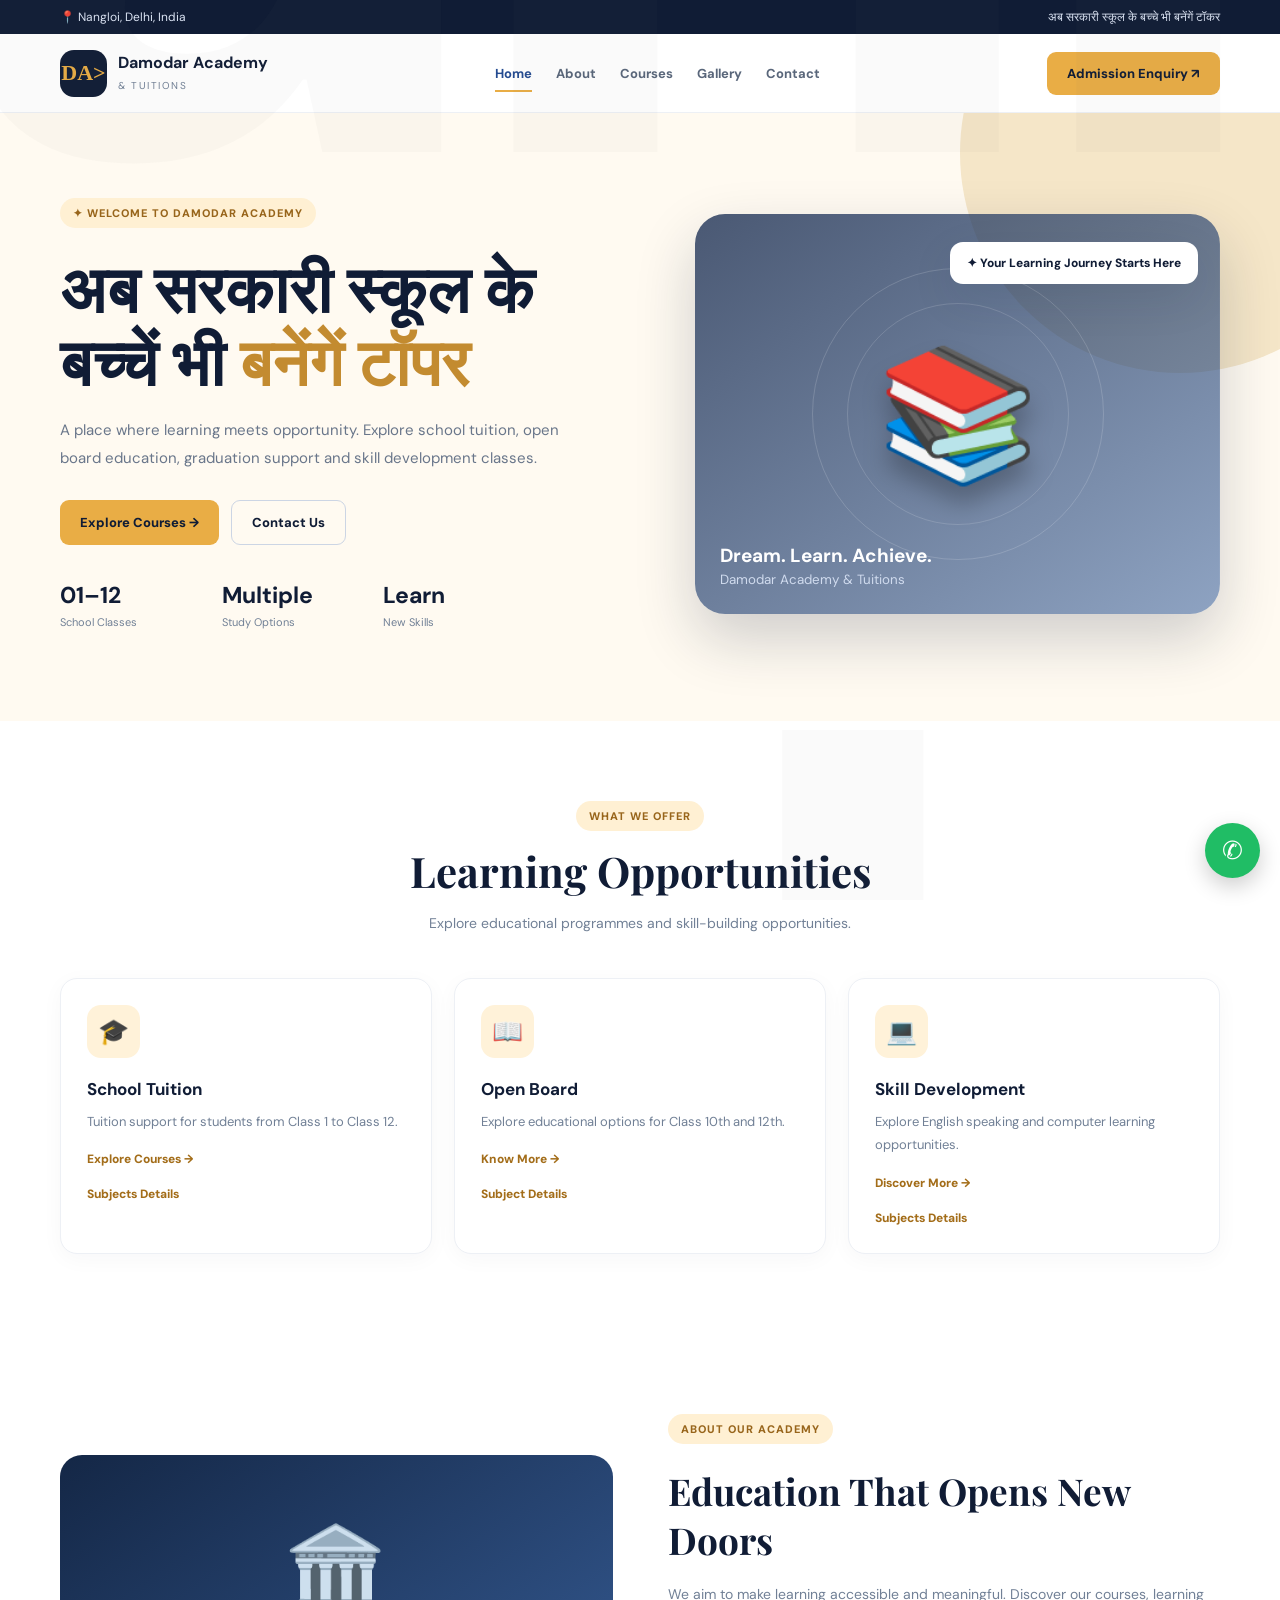
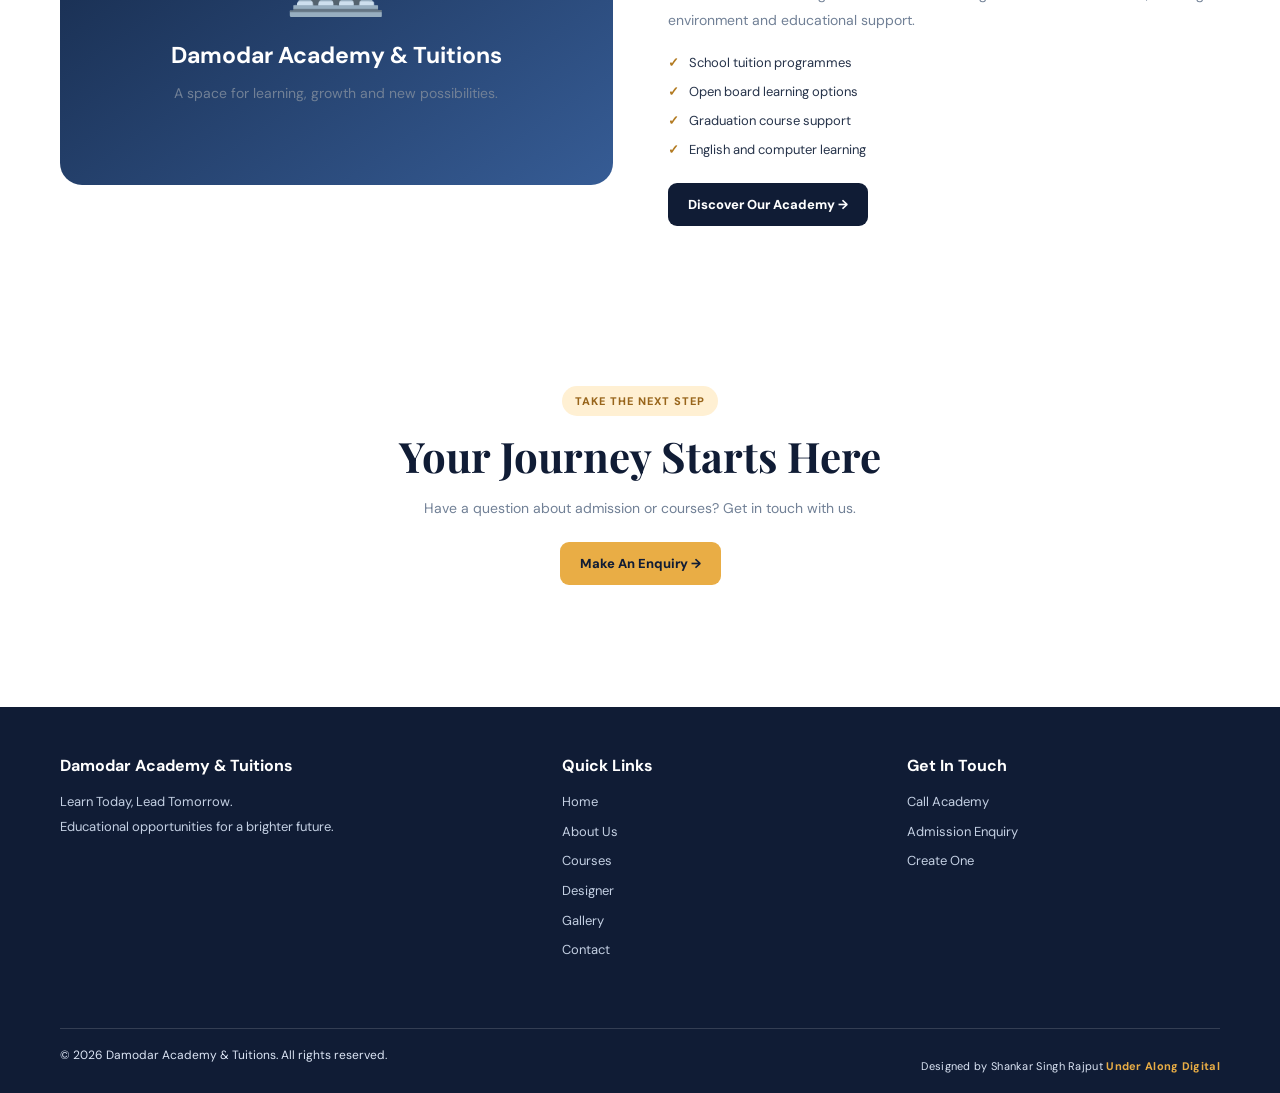
==== commit cf2340ef: "Update index.html" ====
--- a/index.html
+++ b/index.html
@@ -18,8 +18,7 @@
 <a href="about.html" class="">About</a>
 <a href="courses.html" class="">Courses</a>
 <a href="gallery.html" class="">Gallery</a>
-<a href="contact.html" class="">Contact</a>
-  <a href="pass.html" class"">Admin Pannel</a></nav>
+<a href="contact.html" class="">Contact</a></nav>
   <a class="nav-cta" href="contact.html">Admission Enquiry ↗</a>
   <button class="menu-toggle" id="menuToggle" aria-label="Open navigation" aria-expanded="false">☰</button>
 </div></header>
